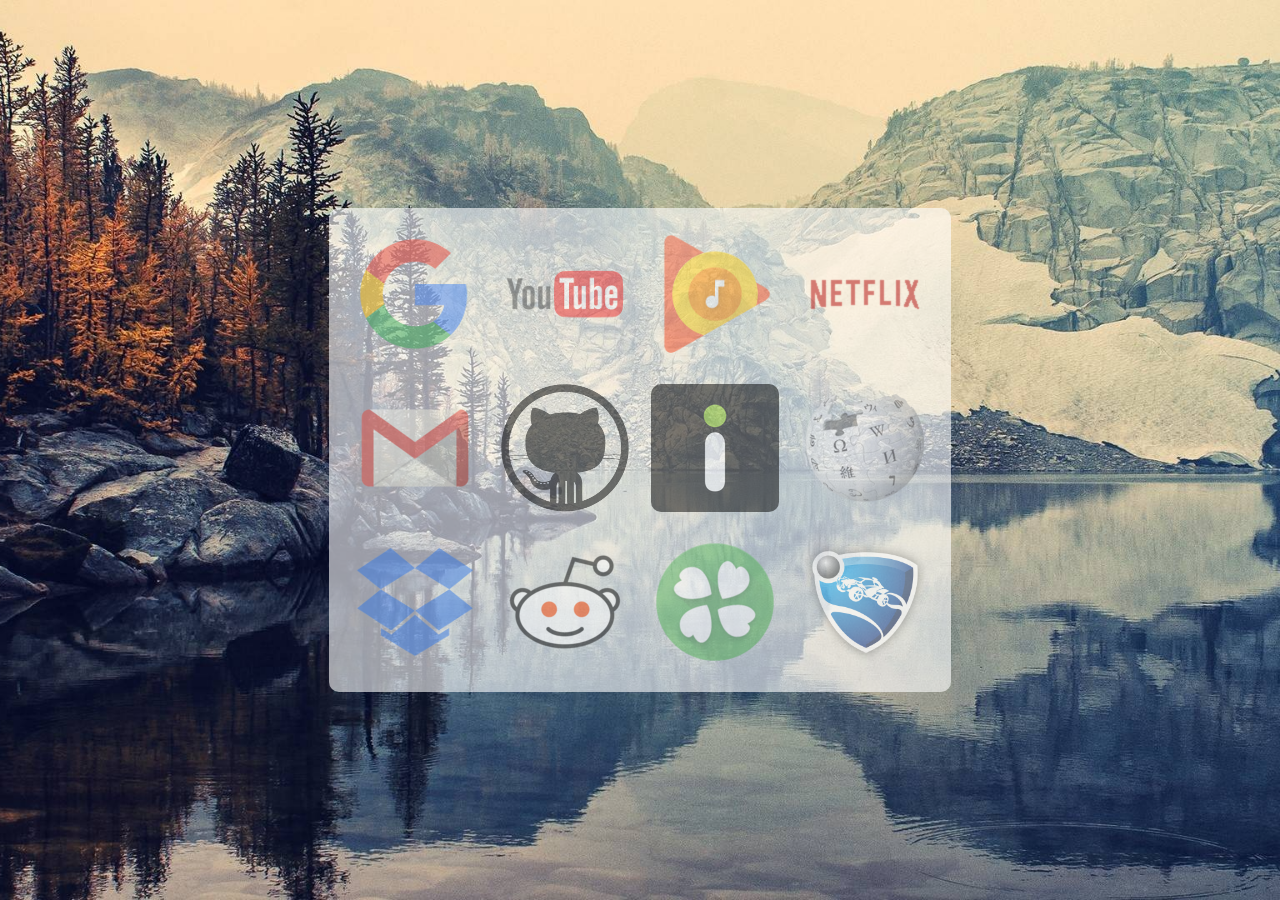
==== index.html @ 6138d496 "Update index.html" ====
<!DOCTYPE html> 
<head>
    <title>Link Portal</title>
<style>
html {
    background: url("img/background.png") no-repeat center center fixed;
     -webkit-background-size: cover;
  -moz-background-size: cover;
  -o-background-size: cover;
  background-size: cover;
}
body {
    //background-size: 100%;
    background-color: #333333;
}  
div {
    position: fixed;
    top: 50%;
    left: 50%;
    transform: translate(-50%,-50%);
    background-color: rgba(255,255,255,0.6);
    padding: 10px;
    border-radius: 10px;
}
table {
    align: center;
}
td {
    padding: 10px;
}
img {
    opacity: 0.5;
    border-radius: 10px;
    max-height: 128px;
    max-width: 128px;
}
img:hover {
    opacity: 1.0;
} 
</style>
    <link rel='shortcut icon' href='favicon.ico' type='image/x-icon'/>
</head>
 
<body> 
    <div class="center">
        
        <table class="link_table">
            <tr>
                <td><a href='https://www.google.com'><img src="img/logos/Google.png"></a></td>
                <td><a href='https://www.youtube.com'><img src="img/logos/Youtube.png"></a></td>
                <td><a href='https://play.google.com/music'><img src="img/logos/GooglePlayMusic.png"></a></td>
                <td><a href='https://www.netflix.com/'><img src="img/logos/Netflix.png"></a></td>
            </tr>
            <tr>
                <td><a href='https://mail.google.com'><img src="img/logos/Gmail.png"></a></td>
                <td><a href='https://github.com/'><img src="img/logos/Github.png"></a></td>
                <td><a href='http://imgur.com/'><img src="img/logos/Imgur.png"></a></td>
                <td><a href='https://www.wikipedia.org/'><img src="img/logos/Wikipedia.png"></a></td>
            </tr>
            <tr>
                <td><a href='https://www.dropbox.com/home'><img src="img/logos/Dropbox.png"></a></td>
                <td><a href='https://www.reddit.com'><img src="img/logos/Reddit.png"></a></td>
                <td><a href='http://www.4chan.org/'><img src="img/logos/4chan.png"></a></td>
                <td><a href='https://rocketleague.tracker.network/profile/steam/76561198097444263?utm_source=recentgames&utm_medium=link&utm_campaign=recentgames'><img src="img/logos/RocketLeague.png"></a></td>
            </tr>
        </table>
    </div>
</body>
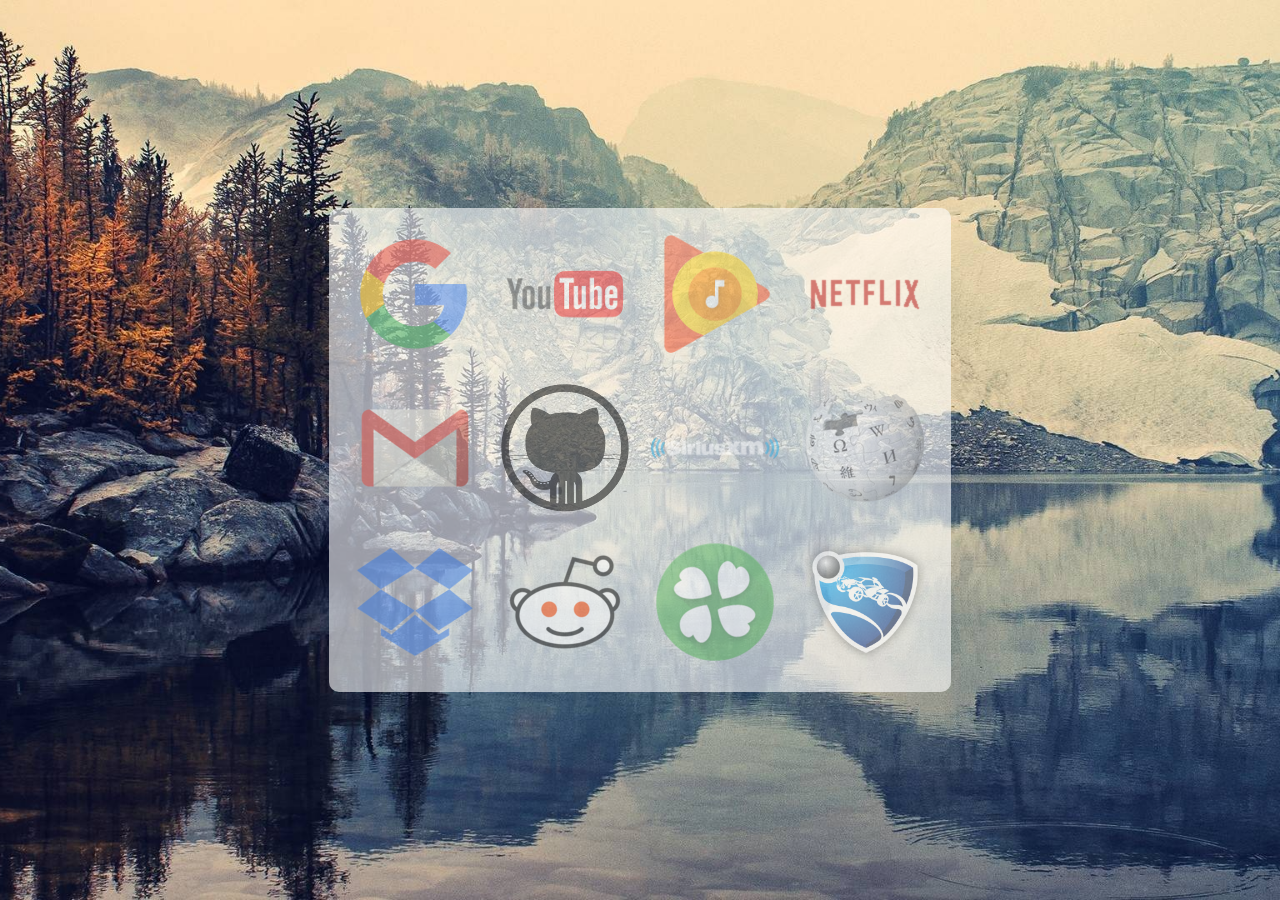
==== commit 3ca39bdf: "Update index.html" ====
--- a/index.html
+++ b/index.html
@@ -33,9 +33,11 @@
     border-radius: 10px;
     max-height: 128px;
     max-width: 128px;
+    transition: ease-in .4s;
 }
 img:hover {
     opacity: 1.0;
+    transition: ease-in .4s;
 } 
 </style>
     <link rel='shortcut icon' href='favicon.ico' type='image/x-icon'/>
@@ -54,12 +56,12 @@
             <tr>
                 <td><a href='https://mail.google.com'><img src="img/logos/Gmail.png"></a></td>
                 <td><a href='https://github.com/'><img src="img/logos/Github.png"></a></td>
-                <td><a href='http://imgur.com/'><img src="img/logos/Imgur.png"></a></td>
+                <td><a href='https://player.siriusxm.com/#/player/live'><img src="img/logos/sirius.png"></a></td>
                 <td><a href='https://www.wikipedia.org/'><img src="img/logos/Wikipedia.png"></a></td>
             </tr>
             <tr>
                 <td><a href='https://www.dropbox.com/home'><img src="img/logos/Dropbox.png"></a></td>
-                <td><a href='https://www.reddit.com'><img src="img/logos/Reddit.png"></a></td>
+                <td><a href='https://www.reddit.com/r/all'><img src="img/logos/Reddit.png"></a></td>
                 <td><a href='http://www.4chan.org/'><img src="img/logos/4chan.png"></a></td>
                 <td><a href='https://rocketleague.tracker.network/profile/steam/76561198097444263?utm_source=recentgames&utm_medium=link&utm_campaign=recentgames'><img src="img/logos/RocketLeague.png"></a></td>
             </tr>
